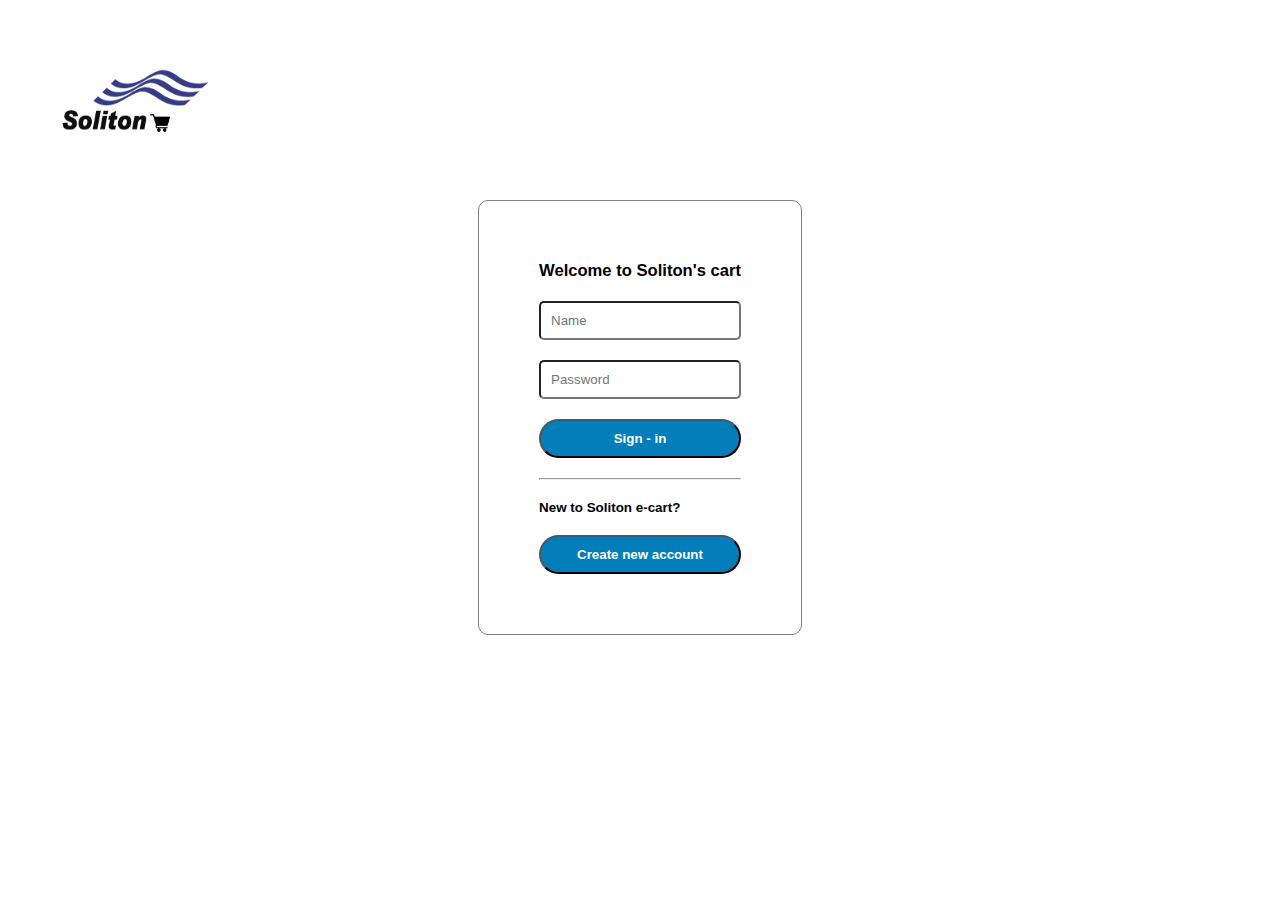
==== src/html/index.html @ 809d11d5 "feat: add seller functionality" ====
<!doctype html>
<html lang="en">
  <head>
    <meta charset="UTF-8" />
    <meta name="viewport" content="width=device-width, initial-scale=1.0" />
    <title>Soliton Cart</title>
    <link rel="icon" type="image/png" href="solitonlogo.png"  />
    <link
      rel="stylesheet"
      href="https://cdnjs.cloudflare.com/ajax/libs/font-awesome/4.7.0/css/font-awesome.min.css"
    />
    <link href="../css/index.css" rel="stylesheet" />
  </head>
  <body>
    <!-- Logo icon -->
    <img class="logo-img" src="solitonlogo.png" />
    <img class="cart-img" src="cartimg.png" />
    <!-- main body of the webpage -->

    <main class="main-container">
      <!-- Login page -->
      <section class="log-in-page hidden">
        <h5>Welcome to Soliton's cart</h5>
        <input
          type="text"
          placeholder="Name"
          class="input-name input-name-signin"
        />
        <input
          type="password"
          maxlength="6"
          placeholder="Password"
          class="input-password input-password-signin"
        />
        <button class="btn-signin">Sign - in</button>
        <hr />
        <h6>New to Soliton e-cart?</h6>
        <button class="btn-create-new-account">Create new account</button>
      </section>

      <!-- Create account page -->
      <section class="create-account-page hidden">
        <h5>Enter account details</h5>
        <input
          type="text"
          placeholder="Name"
          class="input-name input-name-create"
        />
        <input
          type="password"
          maxlength="6"
          placeholder="Password"
          class="input-password input-password-create"
        />
        <select class="select-usertype">
          <option value="" disabled selected hidden>Select account type</option>
          <option>Buyer</option>
          <option>Seller</option>
        </select>
        <button class="btn-create-account">Create account</button>
        <button class="btn-back">Back</button>
      </section>

      <!-- Seller page -->
      <section class="seller-page hidden">
        <div class="btn-to-add-page">
          <i style="font-size: 70px" class="fa">+</i>
        </div>
        <div class="seller-items-to-display">
          <h3>Click the above button to add items to shop</h3><br />
          <h3>Items sold by Me:</h3>
        <div class="seller-all-item">
          <!-- <div class="seller-items">
            <div class="seller-product-img"></div>
            <p class="seller-product-name">Name of the product</p>
            <p class="seller-product-cost">Cost of the product</p>
            <p class="seller-product-quantity">Quantity</p>
            <button class="btn-modify">Modify</button>
          </div> -->
        </div>
        </div>
      </section>

      <!-- Seller add page -->
      <section class="seller-add-page hidden">
        <input
          type="text"
          placeholder="Item name"
          class="input-seller-item-name"
        />
        <input type="number" placeholder="Cost" class="input-seller-item-cost" />
        <input
          type="number"
          placeholder="Quantity"
          class="input-seller-item-quantity"
        />

        <button class="btn-add-items">Add items</button>
        <button class="btn-seller-back btn-end">Back</button>
      </section>

      <!-- Seller modify page -->
      <section class="seller-modify-page hidden">
        <input
          type="text"
          placeholder="Item name"
          class="seller-modify-item-name"
        />
        <input type="number" placeholder="Cost" class="seller-modify-item-cost" />
        <input
          type="number"
          placeholder="Quantity"
          class="seller-modify-item-quantity"
        />

        <button class="btn-modify-items">Modify</button>
        <button class="btn-modify-back btn-end">Back</button>
      </section>

      <!-- Buyer page -->
      <section class="buyer-page hidden">
        <div class="btn-cart">
          <i style="font-size: 70px" class="fa">&#xf07a;</i>
        </div>
        <div class="items-to-display">
          <!-- <div class="buyer-items">
            <div class="product-img"></div>
            <p class="product-name">Name of the product</p>
            <p class="product-cost">Cost of the product</p>
            <p class="product-quantity">Quantity</p>
            <input class="input-quantity" type="number" min="1" value="1" />
            <button class="btn-product-tocart">Add to cart</button>
          </div> -->
        </div>
      </section>

      <!-- Buyer cart page -->
      <section class="buyer-cart-page hidden">
        <h1>Items in your cart</h1>
        <div class="items-in-cart">
          <!-- <div class="cart-item">
            <div class="product-img"></div>
            <p class="product-name">Name of the product</p>
            <p class="product-quantity">Quantity: 1</p>
            <p class="product-cost">Cost of the product</p>
          </div>
          <div class="cart-item">
            <div class="product-img"></div>
            <p class="product-name">Name of the product</p>
            <p class="product-quantity">Quantity: 1</p>
            <p class="product-cost">Cost of the product</p>
          </div>
          <div class="cart-item">
            <div class="product-img"></div>
            <p class="product-name">Name of the product</p>
            <p class="product-quantity">Quantity: 1</p>
            <p class="product-cost">Cost of the product</p>
          </div>
          <div class="cart-item">
            <div class="product-img"></div>
            <p class="product-name">Name of the product</p>
            <p class="product-quantity">Quantity: 1</p>
            <p class="product-cost">Cost of the product</p>
          </div>
          <div class="cart-item">
            <div class="product-img"></div>
            <p class="product-name">Name of the product</p>
            <p class="product-quantity">Quantity: 1</p>
            <p class="product-cost">Cost of the product</p>
          </div> -->
        </div>
        <h2 class="display-amount">
          Subtotal: <span class="total-amount">$100</span>
        </h2>
        <button class="btn-checkout btn-end">Checkout</button>
        <button class="btn-buyer-back btn-end">Back</button>
      </section>
      <section class="success-page hidden">
        <h1>Your order has been placed successfully 🎉</h1>
        <button class="btn-homepage btn-end">Continue Shopping</button>
        <button class="btn-logout btn-end">Logout</button>
      </section>
      
    </main>
  </body>
  <script src="../javascript/commerce.js"></script>
</html>
---- src/css/index.css ----
* {
  margin: 0;
  padding: 0;
  box-sizing: border-box;
  font-family: Arial, Helvetica, sans-serif;
}

body {
  display: flex;
  flex-direction: column;
  margin: 30px;
  font-size: 20px;
}

.logo-img {
  display: inline;
  height: 80px;
  width: 150px;
  margin: 30px;
}

.cart-img {
  height: 20px;
  width: 20px;
  position: relative;
  bottom: 57px;
  left: 120px;
}

.main-container {
  display: flex;
  flex-direction: column;
  align-items: center;
}

.log-in-page,
.create-account-page,
.seller-add-page,
.seller-modify-page {
  border-radius: 10px;
  border: solid 1px gray;
  display: flex;
  width: max-content;
  flex-direction: column;
  justify-items: center;
  gap: 20px;
  padding: 60px;
  margin: 10px;
}

.input-name,
.input-password,
.select-usertype,
.input-seller-item-name,
.seller-modify-item-name,
.input-seller-item-quantity,
.input-seller-item-cost,
.seller-modify-item-cost,
.seller-modify-item-quantity{
  padding: 10px;
  border-radius: 5px;
  /* text-transform: capitalize; */
}

.input-name:focus,
.input-password:focus,
.select-usertype:focus,
.input-seller-item-name:focus,
.seller-modify-item-name:focus,
.input-seller-item-quantity:focus,
.input-seller-item-cost:focus,
.seller-modify-item-cost:focus,
.seller-modify-item-quantity:focus {
  box-shadow: 4px 4px 2px rgb(3, 126, 187);
}

.btn-signin,
.btn-create-new-account,
.btn-create-account,
.btn-back,
.btn-product-tocart,
.btn-checkout,
.btn-add-items,
.btn-modify-items,
.btn-buyer-back,
.btn-seller-back,
.btn-modify-back,
.btn-logout,
.btn-homepage,
.btn-modify {
  padding: 10px;
  border-radius: 40px;
  cursor: pointer;
  background-color: rgb(3, 126, 187);
  transition: box-shadow 0.3s;
  font-weight: bold;
  color: white;
  width: -webkit-fill-available;
}

.btn-signin:hover,
.btn-create-new-account:hover,
.btn-create-account:hover,
.btn-back:hover,
.btn-product-tocart:hover,
.btn-checkout:hover,
.btn-add-items:hover,
.btn-modify-items:hover,
.btn-buyer-back:hover,
.btn-seller-back:hover,
.btn-modify-back:hover,
.btn-logout:hover,
.btn-homepage:hover,
.btn-modify:hover {
  box-shadow: 8px 8px 6px rgba(0, 0, 0, 0.3);
}

/* buyer page */
.buyer-page,
.seller-page {
  display: flex;
  flex-direction: column;
  align-items: end;
  position: relative;
  bottom: 120px;
}
.items-to-display{
  display: grid;
  grid-template-columns: repeat(4,1fr);
  grid-gap: 40px;
}

.buyer-items{
  padding: 20px;
  display: flex;
  flex-direction: column;
  border: solid gray 1px;
  gap: 10px;
  min-width: 300px;
}

.input-quantity {
  width: 60px;
  padding: 10px;
}

.product-img,
.seller-product-img {
  border: solid gray 1px;
  margin: 20px;
  height: 160px;
}

.btn-cart,
.btn-to-add-page {
  height: 80px;
  width: 80px;
  cursor: pointer;
}

/* Buyer cart-page */
.buyer-cart-page ,
.seller-items-to-display  {
  display: flex;
  justify-content: center;
  flex-direction: column;
  align-items: center;
}

.items-in-cart,
.seller-all-item {
  margin: 10px;
  display: flex;
  flex-wrap: wrap;
}

.cart-item,
.seller-items {
  min-width: 250px;
  border: 1px solid gray;
  margin: 10px;
  padding: 10px;
}

.display-amount {
  margin: 20px;
}

.total-amount {
  padding: 10px;
}

.btn-end {
  width: 300px;
  height: 50px;
  margin: 10px;
}

.success-page
{
  display: flex;
  justify-content: center;
  flex-direction: column;
  align-items: center;
}
.hidden {
  display: none;
}
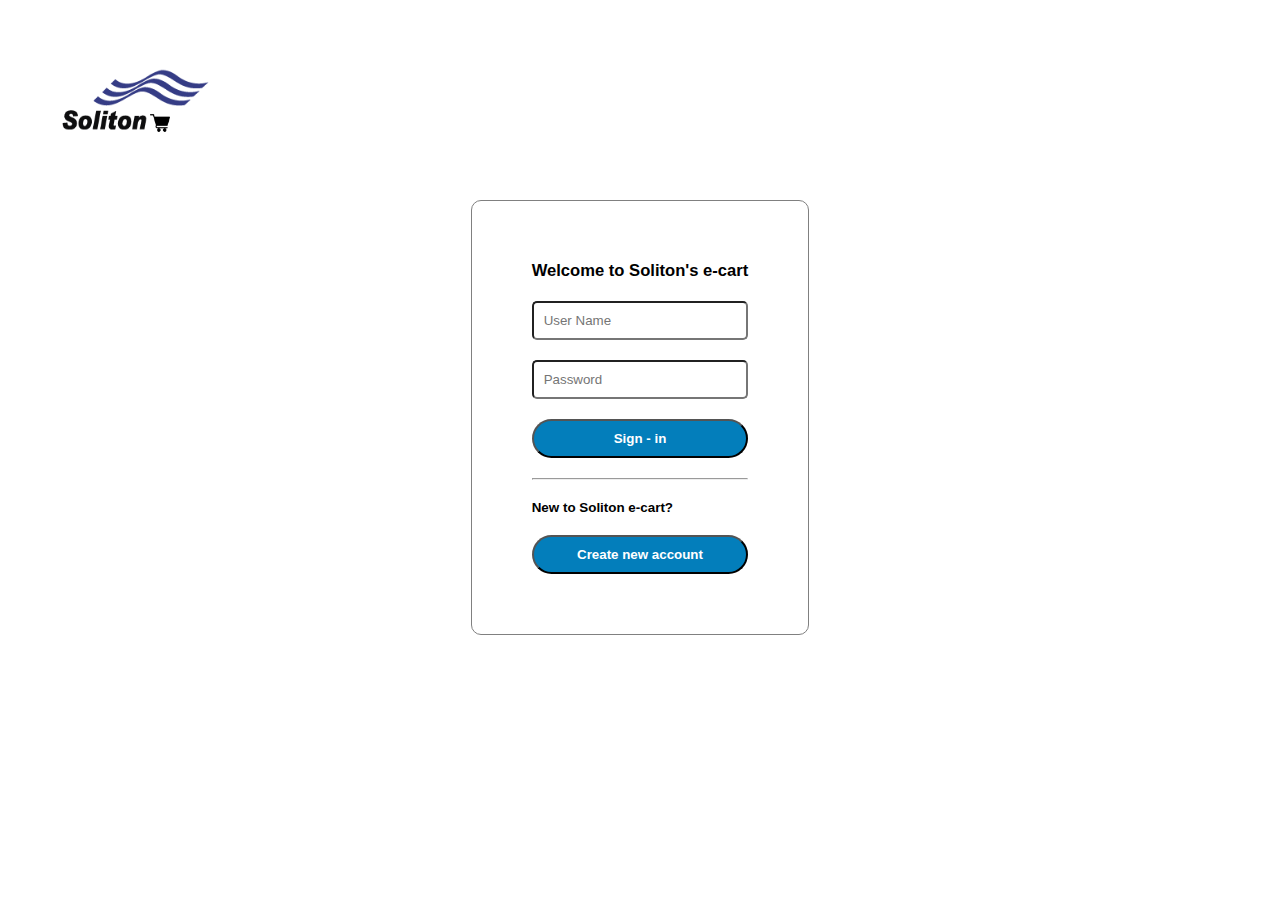
==== commit d55c4b3d: "feat: all functionality added" ====
--- a/src/html/index.html
+++ b/src/html/index.html
@@ -20,10 +20,10 @@
     <main class="main-container">
       <!-- Login page -->
       <section class="log-in-page hidden">
-        <h5>Welcome to Soliton's cart</h5>
+        <h5>Welcome to Soliton's e-cart</h5>
         <input
           type="text"
-          placeholder="Name"
+          placeholder="User Name"
           class="input-name input-name-signin"
         />
         <input
@@ -43,7 +43,7 @@
         <h5>Enter account details</h5>
         <input
           type="text"
-          placeholder="Name"
+          placeholder="User Name"
           class="input-name input-name-create"
         />
         <input
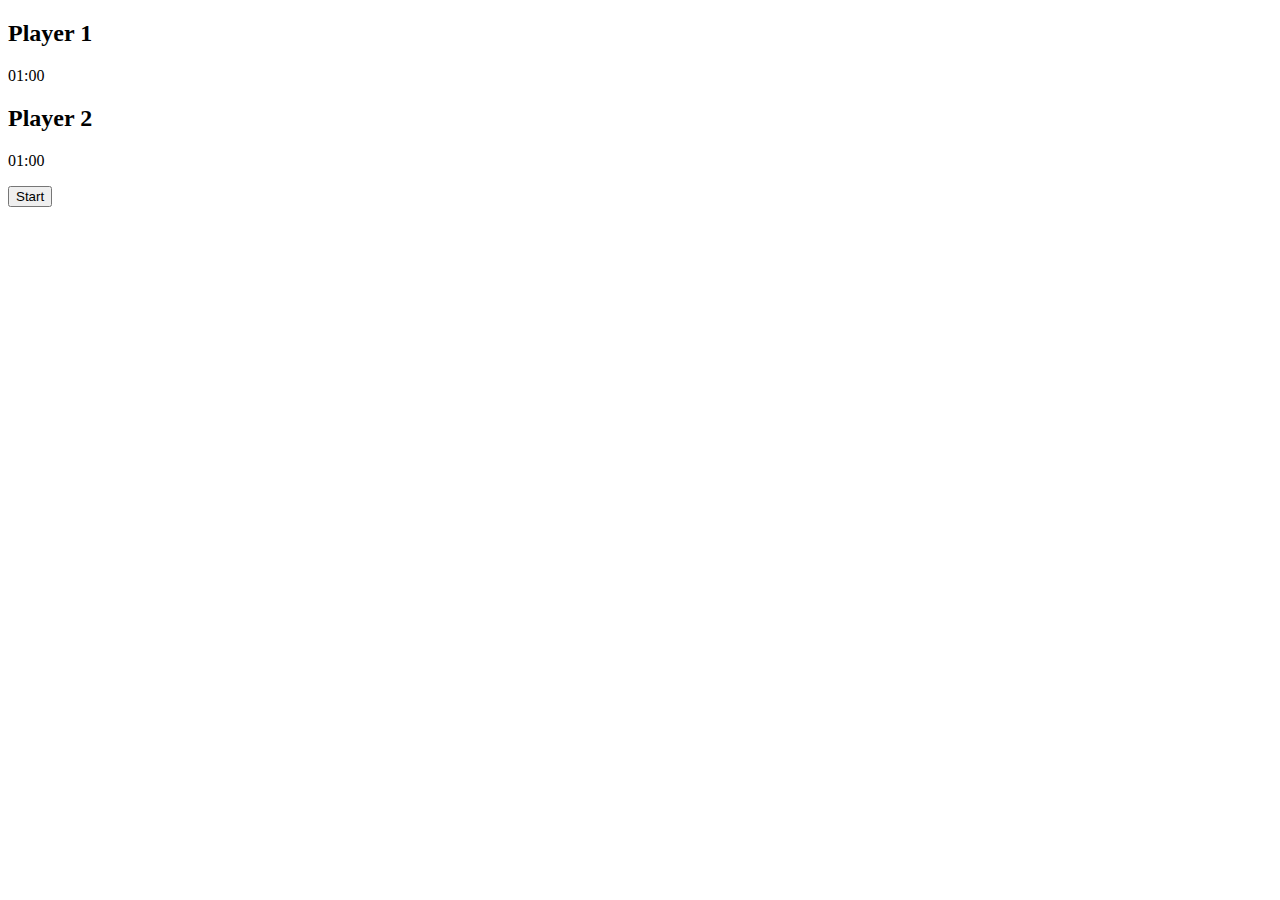
==== commit 70769082: "chore: file change" ====
--- a/src/html/index.html
+++ b/src/html/index.html
@@ -3,185 +3,50 @@
   <head>
     <meta charset="UTF-8" />
     <meta name="viewport" content="width=device-width, initial-scale=1.0" />
-    <title>Soliton Cart</title>
-    <link rel="icon" type="image/png" href="solitonlogo.png"  />
-    <link
-      rel="stylesheet"
-      href="https://cdnjs.cloudflare.com/ajax/libs/font-awesome/4.7.0/css/font-awesome.min.css"
-    />
-    <link href="../css/index.css" rel="stylesheet" />
+    <title>Tic Tac Toe</title>
+    <link href="../css/style.css" rel="stylesheet" />
+    <link rel="icon" type="image/png" href="XO icon.png" />
   </head>
   <body>
-    <!-- Logo icon -->
-    <img class="logo-img" src="solitonlogo.png" />
-    <img class="cart-img" src="cartimg.png" />
-    <!-- main body of the webpage -->
-
-    <main class="main-container">
-      <!-- Login page -->
-      <section class="log-in-page hidden">
-        <h5>Welcome to Soliton's e-cart</h5>
-        <input
-          type="text"
-          placeholder="User Name"
-          class="input-name input-name-signin"
-        />
-        <input
-          type="password"
-          maxlength="6"
-          placeholder="Password"
-          class="input-password input-password-signin"
-        />
-        <button class="btn-signin">Sign - in</button>
-        <hr />
-        <h6>New to Soliton e-cart?</h6>
-        <button class="btn-create-new-account">Create new account</button>
-      </section>
-
-      <!-- Create account page -->
-      <section class="create-account-page hidden">
-        <h5>Enter account details</h5>
-        <input
-          type="text"
-          placeholder="User Name"
-          class="input-name input-name-create"
-        />
-        <input
-          type="password"
-          maxlength="6"
-          placeholder="Password"
-          class="input-password input-password-create"
-        />
-        <select class="select-usertype">
-          <option value="" disabled selected hidden>Select account type</option>
-          <option>Buyer</option>
-          <option>Seller</option>
-        </select>
-        <button class="btn-create-account">Create account</button>
-        <button class="btn-back">Back</button>
-      </section>
-
-      <!-- Seller page -->
-      <section class="seller-page hidden">
-        <div class="btn-to-add-page">
-          <i style="font-size: 70px" class="fa">+</i>
-        </div>
-        <div class="seller-items-to-display">
-          <h3>Click the above button to add items to shop</h3><br />
-          <h3>Items sold by Me:</h3>
-        <div class="seller-all-item">
-          <!-- <div class="seller-items">
-            <div class="seller-product-img"></div>
-            <p class="seller-product-name">Name of the product</p>
-            <p class="seller-product-cost">Cost of the product</p>
-            <p class="seller-product-quantity">Quantity</p>
-            <button class="btn-modify">Modify</button>
-          </div> -->
-        </div>
+    <main>
+      <!-- Player-1 -->
+      <section class="player-1">
+        <h2 class="player-name">Player 1</h2>
+        <div class="player-1-remaining-time">
+          <time class="player-1-timer"
+            ><span class="player1-min">01:</span
+            ><span class="player1-sec">00</span></time
+          >
         </div>
       </section>
-
-      <!-- Seller add page -->
-      <section class="seller-add-page hidden">
-        <input
-          type="text"
-          placeholder="Item name"
-          class="input-seller-item-name"
-        />
-        <input type="number" placeholder="Cost" class="input-seller-item-cost" />
-        <input
-          type="number"
-          placeholder="Quantity"
-          class="input-seller-item-quantity"
-        />
-
-        <button class="btn-add-items">Add items</button>
-        <button class="btn-seller-back btn-end">Back</button>
-      </section>
-
-      <!-- Seller modify page -->
-      <section class="seller-modify-page hidden">
-        <input
-          type="text"
-          placeholder="Item name"
-          class="seller-modify-item-name"
-        />
-        <input type="number" placeholder="Cost" class="seller-modify-item-cost" />
-        <input
-          type="number"
-          placeholder="Quantity"
-          class="seller-modify-item-quantity"
-        />
-
-        <button class="btn-modify-items">Modify</button>
-        <button class="btn-modify-back btn-end">Back</button>
-      </section>
-
-      <!-- Buyer page -->
-      <section class="buyer-page hidden">
-        <div class="btn-cart">
-          <i style="font-size: 70px" class="fa">&#xf07a;</i>
-        </div>
-        <div class="items-to-display">
-          <!-- <div class="buyer-items">
-            <div class="product-img"></div>
-            <p class="product-name">Name of the product</p>
-            <p class="product-cost">Cost of the product</p>
-            <p class="product-quantity">Quantity</p>
-            <input class="input-quantity" type="number" min="1" value="1" />
-            <button class="btn-product-tocart">Add to cart</button>
-          </div> -->
+      <!-- Player-2 -->
+      <section class="player-2">
+        <h2 class="player-name">Player 2</h2>
+        <div class="player-2-remaining-time">
+          <time class="player-2-timer"
+            ><span class="player2-min">01:</span
+            ><span class="player2-sec">00</span></time
+          >
         </div>
       </section>
-
-      <!-- Buyer cart page -->
-      <section class="buyer-cart-page hidden">
-        <h1>Items in your cart</h1>
-        <div class="items-in-cart">
-          <!-- <div class="cart-item">
-            <div class="product-img"></div>
-            <p class="product-name">Name of the product</p>
-            <p class="product-quantity">Quantity: 1</p>
-            <p class="product-cost">Cost of the product</p>
-          </div>
-          <div class="cart-item">
-            <div class="product-img"></div>
-            <p class="product-name">Name of the product</p>
-            <p class="product-quantity">Quantity: 1</p>
-            <p class="product-cost">Cost of the product</p>
-          </div>
-          <div class="cart-item">
-            <div class="product-img"></div>
-            <p class="product-name">Name of the product</p>
-            <p class="product-quantity">Quantity: 1</p>
-            <p class="product-cost">Cost of the product</p>
-          </div>
-          <div class="cart-item">
-            <div class="product-img"></div>
-            <p class="product-name">Name of the product</p>
-            <p class="product-quantity">Quantity: 1</p>
-            <p class="product-cost">Cost of the product</p>
-          </div>
-          <div class="cart-item">
-            <div class="product-img"></div>
-            <p class="product-name">Name of the product</p>
-            <p class="product-quantity">Quantity: 1</p>
-            <p class="product-cost">Cost of the product</p>
-          </div> -->
+      <!--Play area-->
+      <section class="play-area">
+        <div class="grid-container">
+          <div class="cell" id="0"></div>
+          <div class="cell" id="1"></div>
+          <div class="cell" id="2"></div>
+          <div class="cell" id="3"></div>
+          <div class="cell" id="4"></div>
+          <div class="cell" id="5"></div>
+          <div class="cell" id="6"></div>
+          <div class="cell" id="7"></div>
+          <div class="cell" id="8"></div>
         </div>
-        <h2 class="display-amount">
-          Subtotal: <span class="total-amount">$100</span>
-        </h2>
-        <button class="btn-checkout btn-end">Checkout</button>
-        <button class="btn-buyer-back btn-end">Back</button>
+        <p class="status"></p>
       </section>
-      <section class="success-page hidden">
-        <h1>Your order has been placed successfully 🎉</h1>
-        <button class="btn-homepage btn-end">Continue Shopping</button>
-        <button class="btn-logout btn-end">Logout</button>
-      </section>
-      
+      <!-- Start button -->
+      <button class="btn-start">Start</button>
     </main>
   </body>
-  <script src="../javascript/commerce.js"></script>
+  <script src="../javascript/tictactoe.js"></script>
 </html>
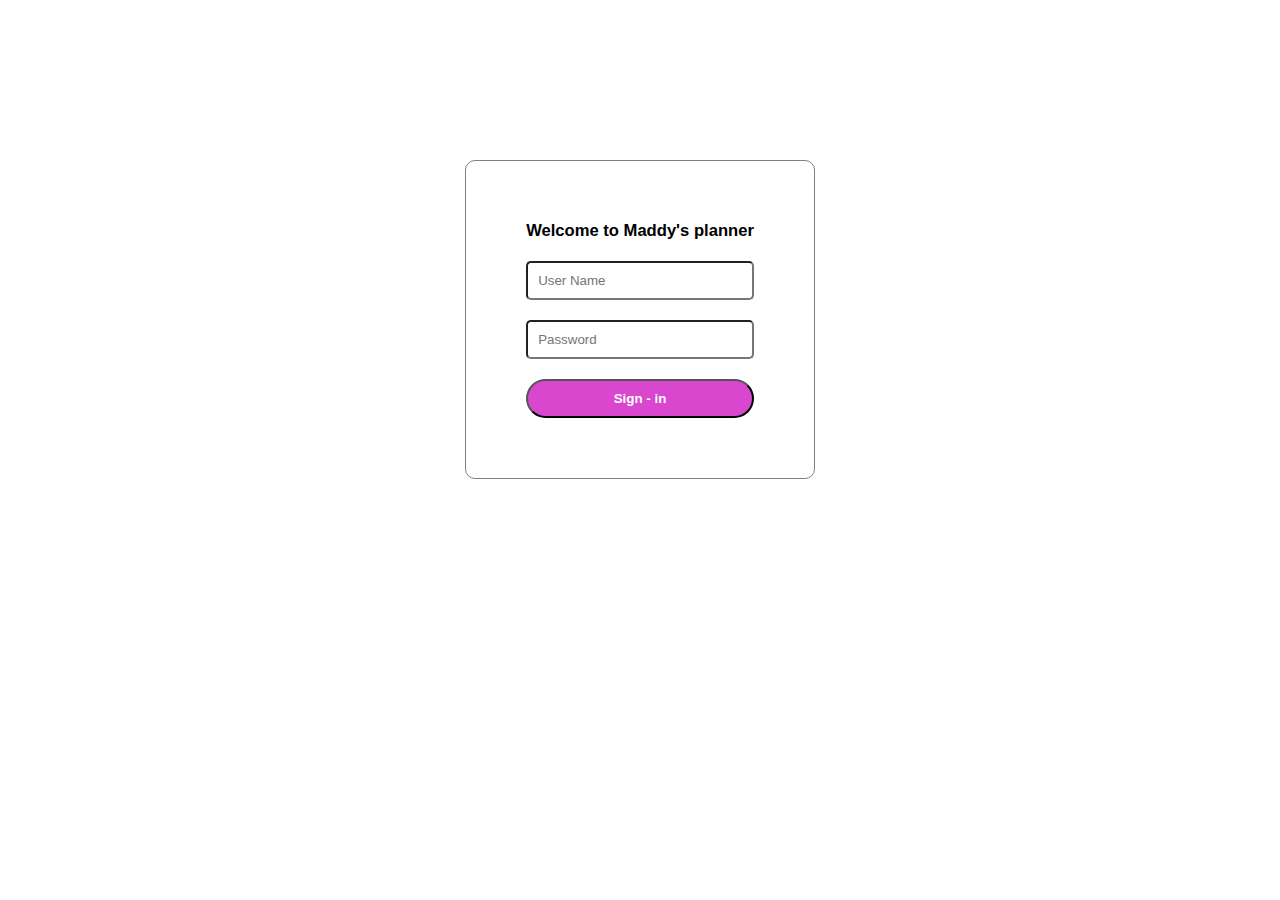
==== commit d3997526: "feat: complete milestone 1" ====
--- a/src/html/index.html
+++ b/src/html/index.html
@@ -3,50 +3,157 @@
   <head>
     <meta charset="UTF-8" />
     <meta name="viewport" content="width=device-width, initial-scale=1.0" />
-    <title>Tic Tac Toe</title>
+    <title>Document</title>
     <link href="../css/style.css" rel="stylesheet" />
-    <link rel="icon" type="image/png" href="XO icon.png" />
+    <link href="../assets/kanban icon.PNG" rel="icon" type="image/png" />
   </head>
   <body>
-    <main>
-      <!-- Player-1 -->
-      <section class="player-1">
-        <h2 class="player-name">Player 1</h2>
-        <div class="player-1-remaining-time">
-          <time class="player-1-timer"
-            ><span class="player1-min">01:</span
-            ><span class="player1-sec">00</span></time
-          >
+    <main class="main-container">
+      <section class="log-in-page hidden">
+        <h5>Welcome to Maddy's planner</h5>
+        <input
+          type="text"
+          placeholder="User Name"
+          class="input-name input-name-signin"
+        />
+        <input
+          type="password"
+          maxlength="6"
+          placeholder="Password"
+          class="input-password input-password-signin"
+        />
+        <button class="btn-signin">Sign - in</button>
+      </section>
+      <!-- <hr />
+        <h6>Don't have an account?</h6>
+        <button class="btn-create-new-account">Create new account</button>
+      </section> -->
+      <!-- <section class="create-account-page hidden">
+        <h5>Enter account details</h5>
+        <input
+          type="text"
+          placeholder="User Name"
+          class="input-name input-name-create"
+        />
+        <input
+          type="password"
+          maxlength="6"
+          placeholder="Password"
+          class="input-password input-password-create"
+        />
+        <select class="select-usertype">
+          <option value="" disabled selected hidden>Select account type</option>
+          <option>Admin</option>
+          <option>Member</option>
+        </select>
+        <button class="btn-create-account">Create account</button>
+        <button class="btn-back">Back</button>
+      </section> -->
+      <section class="admin-homepage hidden">
+        <div class="admin-page-header">
+          <h3 class="admin-welcome">Welcome</h3>
+          <div class="profile">
+            <button class="log-out admin-logout">LOGOUT</button>
+            <img
+              src="../assets/profile-user.png"
+              alt="profile pic"
+              class="profile-pic-img"
+            />
+          </div>
+        </div>
+        <div class="admin-home-page-board">
+          <div class="admin-side-bar">
+            <button class="btn-side-bar add-board-btn">Add New Board</button>
+            <button class="btn-side-bar add-member-btn">Add New Member</button>
+            <button class="btn-side-bar remove-member-btn">
+              Remove Member
+            </button>
+            <button class="btn-side-bar admin-add-task-btn">
+              Add New Task
+            </button>
+            <button class="btn-side-bar admin-summary-btn">
+              Project Summary
+            </button>
+          </div>
+          <!-- <div class="board-container">
+            <h4 class="board-label">Kandan Board</h4>
+            <div class="main-board">
+              <div class="name1">Pending</div>
+              <div class="name1">In Progress</div>
+              <div class="name1">Completed</div>
+            </div>
+          </div> -->
         </div>
       </section>
-      <!-- Player-2 -->
-      <section class="player-2">
-        <h2 class="player-name">Player 2</h2>
-        <div class="player-2-remaining-time">
-          <time class="player-2-timer"
-            ><span class="player2-min">01:</span
-            ><span class="player2-sec">00</span></time
-          >
+      <section class="member-homepage hidden">
+        <div class="admin-page-header">
+          <h3 class="member-welcome">Welcome</h3>
+          <div class="profile">
+            <button class="log-out member-logout">LOGOUT</button>
+            <img
+              src="../assets/profile-user.png"
+              alt="profile pic"
+              class="profile-pic-img"
+            />
+          </div>
+        </div>
+        <div class="admin-home-page-board">
+          <div class="admin-side-bar">
+            <button class="btn-side-bar">Add New Task</button>
+            <button class="btn-side-bar">Project Summary</button>
+          </div>
+          <div class="board-container">
+            <h4 class="board-label">Kandan Board</h4>
+            <div class="main-board">
+              <div class="name1">Pending</div>
+              <div class="name1">In Progress</div>
+              <div class="name1">Completed</div>
+            </div>
+          </div>
         </div>
       </section>
-      <!--Play area-->
-      <section class="play-area">
-        <div class="grid-container">
-          <div class="cell" id="0"></div>
-          <div class="cell" id="1"></div>
-          <div class="cell" id="2"></div>
-          <div class="cell" id="3"></div>
-          <div class="cell" id="4"></div>
-          <div class="cell" id="5"></div>
-          <div class="cell" id="6"></div>
-          <div class="cell" id="7"></div>
-          <div class="cell" id="8"></div>
-        </div>
-        <p class="status"></p>
+      <section class="add-board-page hidden">
+        <h5>Please Enter the Project Name:</h5>
+        <input
+          type="text"
+          placeholder="Project Name"
+          class="input-name input-project-name"
+        />
+        <button class="btn-create-board">Create</button>
+        <button class="btn-board-back">Back</button>
       </section>
-      <!-- Start button -->
-      <button class="btn-start">Start</button>
+      <section class="add-task-page hidden">
+        <h5>Add New Tasks:</h5>
+        <p class="task-label">Task Name</p>
+        <input
+          type="text"
+          placeholder="Task Name"
+          class="input-name input-task-name"
+        />
+        <p class="task-label">Due Date</p>
+        <input
+          type="date"
+          placeholder="due date"
+          class="input-password input-password-signin"
+        />
+        <p class="task-label">Assign a Member to the task:</p>
+        <select class="select-usertype">
+          <option value="" disabled selected hidden>Select Member</option>
+          <!-- <option>Admin</option>
+          <option>Member</option> -->
+        </select>
+        <button class="btn-add-task">Add Task</button>
+        <button class="btn-task-back">Back</button>
+      </section>
+      <section class="project-summary-page hidden">
+        <h5>Project Summary:</h5>
+        <p class="leader-name-label">Leader Name:</p>
+        <p class="members-name-label">Members Name:</p>
+        <p class="due-date-label">Due Date:</p>
+        <p class="pending-tasks-label">Pending Tasks:</p>
+        <button class="btn-summary-back">Back</button>
+      </section>
     </main>
   </body>
-  <script src="../javascript/tictactoe.js"></script>
+  <script src="../javascript/script.js"></script>
 </html>
--- a/src/css/style.css
+++ b/src/css/style.css
@@ -0,0 +1,177 @@
+* {
+  margin: 0;
+  padding: 0;
+  /* box-sizing: border-box; */
+  font-family: Arial, Helvetica, sans-serif;
+}
+
+body {
+  display: flex;
+  flex-direction: column;
+  /* margin: 30px; */
+  font-size: 20px;
+  justify-content: center;
+  align-items: center;
+  margin-top: 150px;
+  padding-bottom: 50px;
+}
+
+.main-container {
+  display: flex;
+  flex-direction: column;
+  align-items: center;
+  justify-content: center;
+  align-items: center;
+}
+
+.log-in-page,
+.add-board-page,
+.create-account-page,
+.add-task-page,
+.project-summary-page {
+  border-radius: 10px;
+  border: solid 1px gray;
+  display: flex;
+  width: max-content;
+  flex-direction: column;
+  justify-items: center;
+  gap: 20px;
+  padding: 60px;
+  margin: 10px;
+}
+
+.input-name,
+.input-password,
+.select-usertype {
+  padding: 10px;
+  border-radius: 5px;
+}
+
+.btn-signin,
+.btn-create-new-account,
+.btn-create-account,
+.btn-back,
+.btn-board-back,
+.btn-create-board,
+.btn-add-task,
+.btn-task-back,
+.btn-summary-back {
+  padding: 10px;
+  border-radius: 40px;
+  cursor: pointer;
+  background-color: rgb(216, 71, 206);
+  transition: box-shadow 0.3s;
+  font-weight: bold;
+  color: white;
+  width: -webkit-fill-available;
+}
+
+.btn-signin:hover,
+.btn-create-new-account:hover,
+.btn-create-account:hover,
+.btn-back:hover,
+.btn-side-bar:hover,
+.log-out:hover,
+.btn-board-back:hover,
+.btn-create-board:hover,
+.btn-add-task:hover,
+.btn-task-back:hover,
+.btn-summary-back:hover {
+  box-shadow: 8px 8px 6px rgba(0, 0, 0, 0.3);
+}
+
+.admin-homepage,
+.member-homepage {
+  border: 3px solid black;
+  width: 800px;
+  height: 600px;
+}
+
+.admin-page-header {
+  display: flex;
+  flex-direction: row;
+  justify-content: space-between;
+  background-color: blanchedalmond;
+  padding: 20px;
+  align-items: center;
+}
+
+.profile {
+  display: flex;
+  gap: 5px;
+  align-items: center;
+}
+
+.admin-side-bar {
+  display: flex;
+  flex-direction: column;
+}
+
+.btn-side-bar,
+.log-out {
+  padding: 10px;
+  border-radius: 40px;
+  cursor: pointer;
+  background-color: rgb(73, 201, 255);
+  transition: box-shadow 0.3s;
+  font-weight: bold;
+  color: white;
+  width: -webkit-fill-available;
+  margin: 10px;
+  color: black;
+}
+
+.log-out {
+  width: max-content;
+  height: 40px;
+}
+
+.admin-home-page-board {
+  display: flex;
+  margin-top: 60px;
+}
+
+.admin-side-bar {
+  padding-top: 50px;
+}
+
+.board-container {
+  display: flex;
+  flex-direction: column;
+}
+
+.board-label {
+  text-align: center;
+}
+
+.main-board {
+  display: grid;
+  grid-template-columns: repeat(3, 1fr);
+  /* grid-template-rows: auto; */
+  text-align: center;
+  border-top: 2px solid black;
+  border-bottom: 2px solid black;
+  border-left: 2px solid black;
+  width: 600px;
+  height: 400px;
+}
+
+.name1 {
+  border-right: 1px solid black;
+}
+
+.profile-pic-img {
+  height: 40px;
+  width: 40px;
+}
+
+.task-label {
+  font-size: 16px;
+  padding-bottom: 0px;
+  position: relative;
+  top: 15px;
+}
+
+.hidden {
+  display: none;
+}
